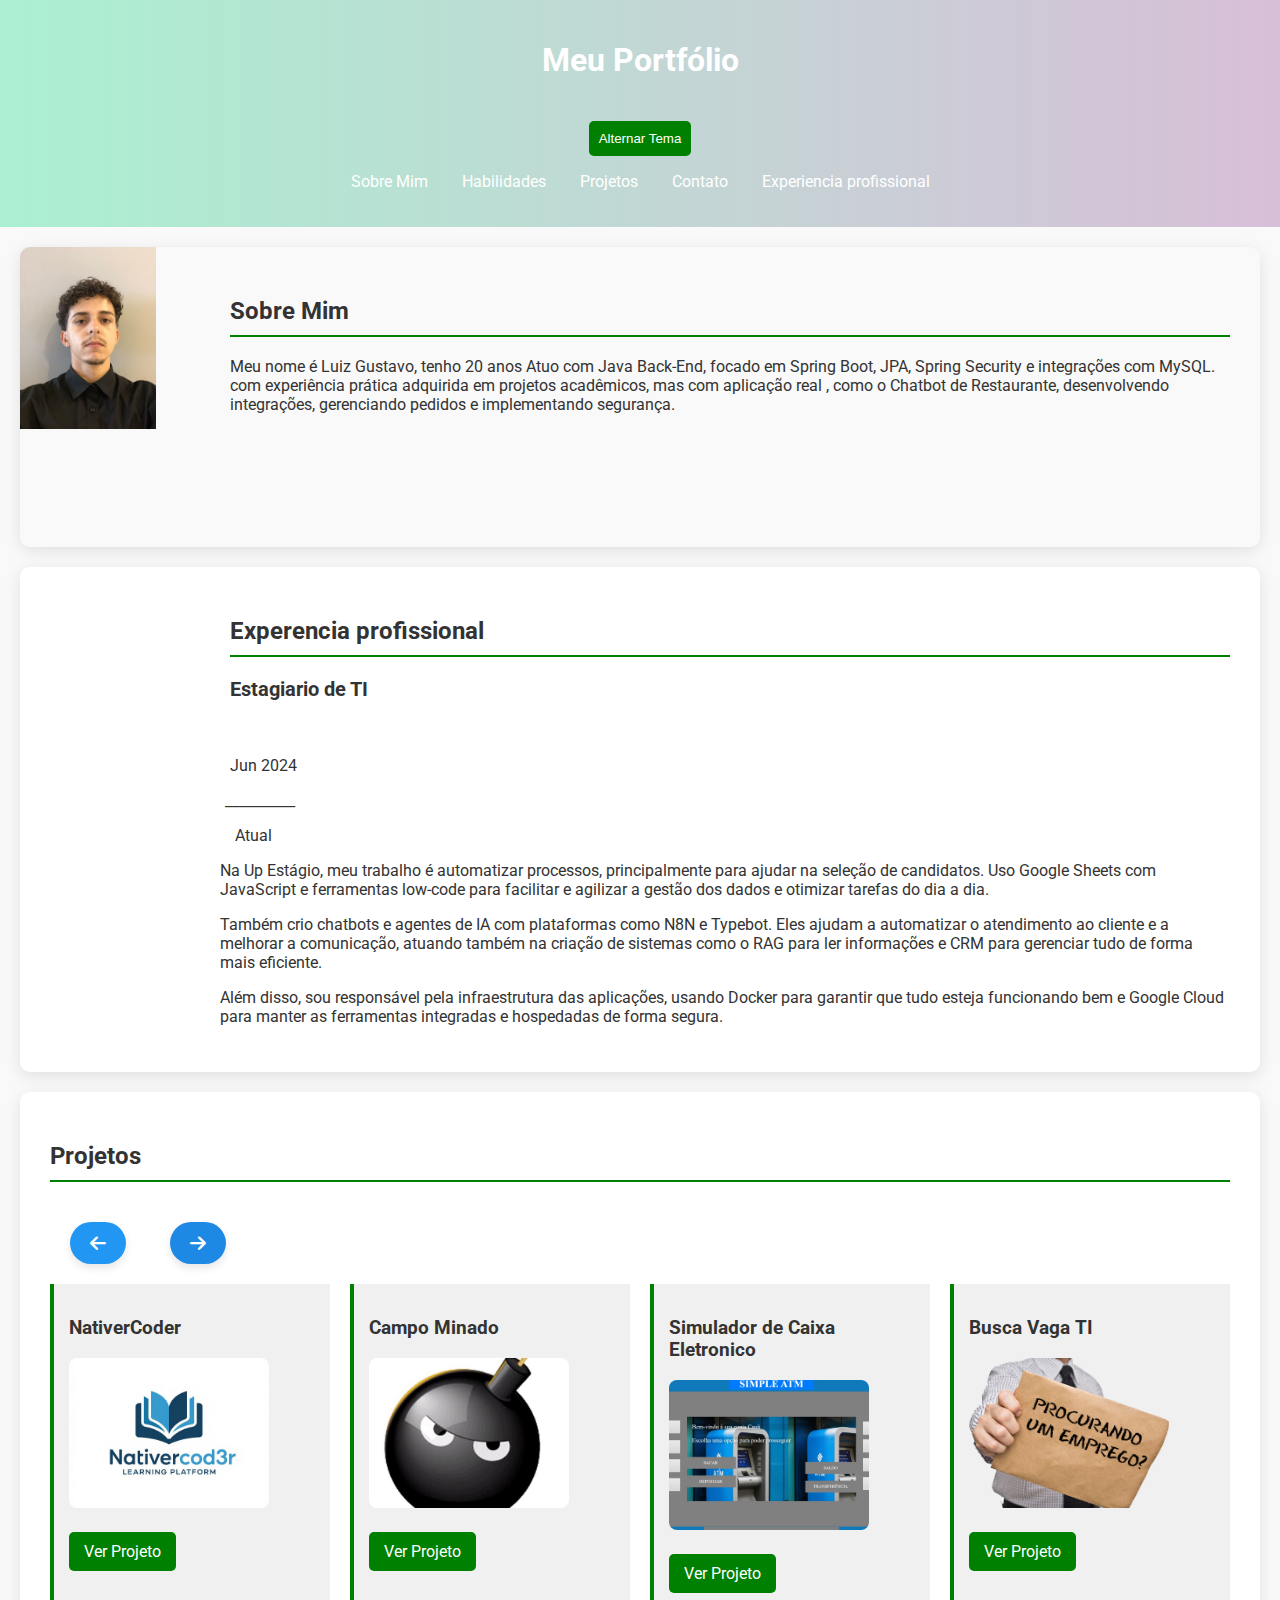
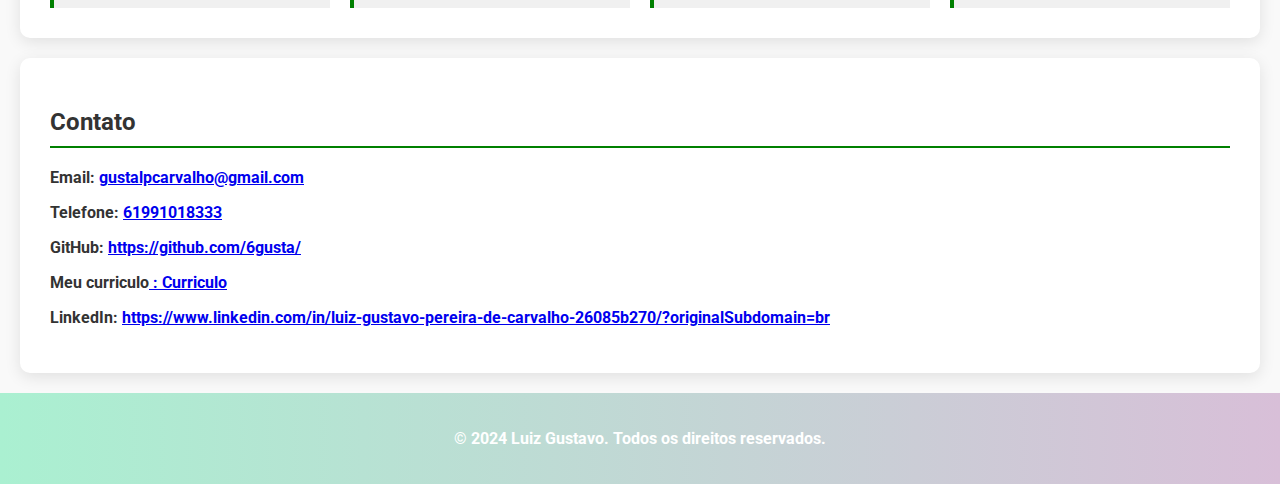
==== index.html @ 850af10c "Update index.html" ====
<!DOCTYPE html>
<html lang="pt-BR">
<head>
    <meta charset="UTF-8">
    <meta name="viewport" content="width=device-width, initial-scale=1.0">
    <title>Portfólio de Estudante de TI</title>
    <link rel="stylesheet" href="Portifolio.css">
    <link href="https://fonts.googleapis.com/css2?family=Roboto:wght@400;700&display=swap" rel="stylesheet">
    <link rel="stylesheet" href="https://cdnjs.cloudflare.com/ajax/libs/font-awesome/6.0.0-beta3/css/all.min.css">
    <script async src="https://pagead2.googlesyndication.com/pagead/js/adsbygoogle.js?client=ca-pub-6012765992413418"
     crossorigin="anonymous"></script>

</head>
<body>
    <header>
        <h1>Meu Portfólio</h1>
        <button id="theme-toggle">Alternar Tema</button>
<nav>
    <ul>
        <li><a href="#sobre">Sobre Mim</a></li>
        <li><a href="#habilidades">Habilidades</a></li>
        <li><a href="#projetos">Projetos</a></li>
        <li><a href="#contato">Contato</a></li>
        <li><a href="#Experencia profissional">Experiencia profissional</a></li>
    </ul>
</nav>

    </header>

    <section id="sobre" class="fade-in parallax">
        <h2 style=" margin-left: 180px;">Sobre Mim</h2>
        <p  style="margin-left: 180px;" >Meu nome é Luiz Gustavo, tenho 20 anos Atuo com Java Back-End, focado em Spring Boot, JPA, Spring Security e integrações com MySQL. com experiência prática adquirida em projetos acadêmicos, mas com aplicação real , como o Chatbot de Restaurante, desenvolvendo integrações, gerenciando pedidos e implementando segurança.
             </p>
        
</section>
    <section id="sobres" class="fade-in parallaxx">
        <h2 style=" margin-left: 180px;">Experencia profissional</h2>
        <p style=" margin-left: 180px; font-size: 20px;"><b>Estagiario de TI</b></p><br>
      <p  style=" margin-left: 180px;">Jun 2024</p>
      <p style=" margin-left: 175px;">__________</p>
      <p  style=" margin-left: 185px;">Atual</p>

         <p style="margin-left: 170px;">Na Up Estágio, meu trabalho é automatizar processos, principalmente para ajudar na seleção de candidatos. Uso Google Sheets com JavaScript e ferramentas low-code para facilitar e agilizar a gestão dos dados e otimizar tarefas do dia a dia.</p>

<p style="margin-left: 170px;">Também crio chatbots e agentes de IA com plataformas como N8N e Typebot. Eles ajudam a automatizar o atendimento ao cliente e a melhorar a comunicação, atuando também na criação de sistemas como o RAG para ler informações e CRM para gerenciar tudo de forma mais eficiente.</p>

<p style="margin-left: 170px;">Além disso, sou responsável pela infraestrutura das aplicações, usando Docker para garantir que tudo esteja funcionando bem e Google Cloud para manter as ferramentas integradas e hospedadas de forma segura.</p>

    </section>
   

 

    <section id="projetos" class="fade-in">
        <h2>Projetos</h2>
        <button id="projeto-prev" class="btn-arrow">
            <i class="fas fa-arrow-left"></i> 
        </button>
        <button id="projeto-next" class="btn-arrow">
           <i class="fas fa-arrow-right"></i>
        </button>
        
        
      <div class="grid">
    <div class="projeto">
        <h3>NativerCoder</h3>
        <div class="img-container">
            <img src="Imagens/WhatsApp Image 2024-10-29 at 23.13.32.jpeg" alt="Descrição do Projeto" onclick="openModal('modal1')">
          
        </div>
        <a href="https://github.com/6gusta/NativerCod3r" target="_blank">Ver Projeto</a>
    </div>
    <div class="projeto">
        <h3>Campo Minado</h3>
        <div class="img-container">
            <img src="Imagens/unnamed.jpg" alt="Descrição do Projeto 2" onclick="openModal('modal2')">
        
        </div>
        <a href="https://github.com/6gusta/Campo-Minado-CursoJava" target="_blank">Ver Projeto</a>
    </div>
    <div class="projeto">
        <h3>Simulador de Caixa Eletronico</h3>
        <div class="img-container">
            <img src="Imagens/6b5c966e-d9b1-43f6-a319-c0f67d195def (1).jpg" alt="Descrição do Projeto 3" onclick="openModal('modal3')">
     
        </div>
        <a href="https://github.com/6gusta/Simulador-De-Caixa-Eletronico" target="_blank">Ver Projeto</a>
    </div>
    <div class="projeto">
        <h3>Busca Vaga TI</h3>
        <div class="img-container">
            <img src="Imagens/1276972.png" alt="Descrição do Projeto 4" onclick="openModal('modal4')">
       
        </div>
        <a href="https://github.com/6gusta/busca-vagas-de-emprego-de-TI/blob/master/static/imagens/1276972.png" target="_blank">Ver Projeto</a>
    </div>
    <div class="projeto">
        <h3>Busca Cep</h3>
        <div class="img-container">
            <img src="Imagens/busca-cep-correios.webp" alt="Descrição do Projeto 5" onclick="openModal('modal5')">
          iv>
        </div>
        <a href="https://github.com/6gusta/busca-cep" target="_blank">Ver Projeto</a>
    </div>
    <div class="projeto">
        <h3>Site para Lanchonetes</h3>
        <div class="img-container">
            <img src="Imagens/wayne-burger.webp" alt="Descrição do Projeto 6" onclick="openModal('modal6')">

        </div>
        <a href="https://github.com/6gusta/site-reponsivo-para-lanchoonetes" target="_blank">Ver Projeto</a>
    </div>
    <div class="projeto">
        <h3>Gerenciador de Tarefas</h3>
        <div class="img-container">
            <img src="Imagens/taskmanager_taskmanager_administradordetarea_1825.webp" alt="Descrição do Projeto 7" onclick="openModal('modal7')">
      
        </div>
        <a href="https://github.com/6gusta/GERENCIADOR-DE-TAREFAS" target="_blank">Ver Projeto</a>
    </div>

      <div class="projeto">
        <h3>Chatbot</h3>
        <div class="img-container">
            <img src="Imagens/taskmanager_taskmanager_administradordetarea_1825.webp" alt="Descrição do Projeto 7" onclick="openModal('modal7')">
      
    </div>
        <a href="https://github.com/6gusta/Chatnot_Pedidos" target="_blank">Ver Projeto</a>
 </div>
</div>
  </section>
    
    <section id="contato" class="fade-in">
        <h2>Contato</h2>
        <form>
          <p><b>Email: <a href="mailto:gustalpcarvalho@gmail.com">gustalpcarvalho@gmail.com</a></b></p>
          <p><b>Telefone: <a href="tel:+5561991018333">61991018333</a></b></p>
          <p><b>GitHub: <a href="https://github.com/6gusta/" target="_blank">https://github.com/6gusta/</a></b></p>
          <p><b>Meu curriculo<a href="https://github.com/6gusta/Portifolio/blob/main/Imagens/Curr%C3%ADculo%20Luiz%20Gustavo%20Pereira%20de%20Carvalho%20_241031_124413.pdf%20(2).pdf"> : Curriculo</a></b></p>
          <p><b>LinkedIn: <a href="https://www.linkedin.com/in/luiz-gustavo-pereira-de-carvalho-26085b270/?originalSubdomain=br" target="_blank">https://www.linkedin.com/in/luiz-gustavo-pereira-de-carvalho-26085b270/?originalSubdomain=br</a></b></p>

           
         
         

            
           

      
        </form>
    </section>


    <footer>
        <p>&copy; <b> 2024 Luiz Gustavo. Todos os direitos reservados.</b></p>
     
        
    </footer>

    <!-- Modais -->
    <div id="modal1" class="modal">
        <div class="modal-content">
            <span class="close" onclick="closeModal('modal1')">&times;</span>
            <h2>Detalhes do Projeto 1</h2>
            <p>Descrição do projeto : e uma platafroma de ensino com objetivo de ensina programção e lingua inglesa de forma simples .</p>
            <p>  Tecnologias utilizadas: HTML, CSS, JavaScript no lado do cliente e JAVA(Spring) do lado do servidor .</p>
        </div>
    </div>

    <div id="modal2" class="modal">
        <div class="modal-content">
            <span class="close" onclick="closeModal('modal2')">&times;</span>
            <h2>Detalhes do Projeto 2</h2>
            <p>Descrição do projeto : Desenvolvi este projeto durante meu curso de Java para praticar conceitos básicos da linguagem. Recriei o jogo Campo Minado, aplicando técnicas de POO, programação funcional (streams, lambdas, forEach), tratamento de erros e testes unitários.. </p>
            <p>  Tecnologias utilizadas: HTML, CSS, JavaScript no lado do cliente e JAVA(Spring) do lado do servidor .</p>
            
        </div>
    </div>

    <div id="modal3" class="modal">
        <div class="modal-content">
            <span class="close" onclick="closeModal('modal3')">&times;</span>
            <h2>Detalhes do Projeto 3</h2>
            <p>Descrição do projeto Este projeto tem como finalidade simular o comportamento de um caixa eletrônico. </p>
            <p>  Tecnologias utilizadas: HTML, CSS, JavaScript no lado do cliente e JAVA(Spring) do lado do servidor .</p>
        </div>
    </div>
    <div id="modal4" class="modal">
        <div class="modal-content">
            <span class="close" onclick="closeModal('modal4')">&times;</span>
            <h2>Detalhes do Projeto 4</h2>
            <p>Descrição do projeto Um site dedicado à busca de oportunidades de emprego na área de Tecnologia da Informação (TI), direcionando diretamente para o site principal das vagas disponíveis.. 
        </p>
        <p>     . Tecnologias utilizadas: HTML, CSS, JavaScript </p>

        </div>
      
    </div>
    <div id="modal5" class="modal">
        <div class="modal-content">
            <span class="close" onclick="closeModal('modal5')">&times;</span>
            <h2>Detalhes do Projeto 5</h2>
            <p>Descrição do projeto Desenvolvi um busca cep totalmente resposivo e facil de usar.</p>
            <p> . Tecnologias utilizadas: HTML, CSS, JavaScript no lado cliente e do servidor ultilzei python(flask) com API do Correio </p>
       
        
    </div>

</div>
<div id="modal6" class="modal">
    <div class="modal-content">
        <span class="close" onclick="closeModal('modal6')">&times;</span>
        <h2>Detalhes do Projeto 6</h2>
        <p>este projeto foi criado com a intenção de facilitar os comerciantes nas vendas , oferecendo pra eles o aopção de ter seu proprio site. </p>
        <p>  Tecnologias utilizadas: HTML, CSS, JavaScript</p>

  </div>
    </div>
    <div id="modal7" class="modal">
        <div class="modal-content">
            <span class="close" onclick="closeModal('modal7')">&times;</span>
            <h2 >Detalhes do Projeto 7</h2>
            <p>Gerenciador de Tarefas Simples e Pratico  </p>
            <p>. Tecnologias utilizadas: HTML, CSS, JavaScript no lado cliente e do servidor ultilzei python(flask)</p>

           
        </div>
   </div>




    <script src="Portifolio.js"></script>
</body>
</html>
---- Portifolio.css ----
* {
    box-sizing: border-box;
}

body {
    font-family: 'Roboto', sans-serif;
    margin: 0;
    padding: 0;
    background-color: #F9F9F9;
    color: #333;
    transition: background-color 0.3s, color 0.3s;
}

header {
    background: linear-gradient(90deg, #AAF0D1, #D8BFD8);
    color: #fff;
    padding: 20px 0;
    text-align: center;
}

button {
    background-color: green ;
    color: white;
    border: none;
    padding: 10px;
    border-radius: 5px;
    cursor: pointer;
    transition: background-color 0.3s;
    margin-top: 20px;
}

button:hover {
    background-color: rgb(83, 210, 83);
}
/* Estilo básico dos botões */
.btn-arrow {
    display: inline-flex;
    align-items: center;
    gap: 8px;
    background-color: #4caf50;
    color: white;
    border: none;
    padding: 12px 20px;
    font-size: 16px;
    border-radius: 50px;
    cursor: pointer;
    transition: background-color 0.3s, transform 0.2s;
    box-shadow: 0 4px 8px rgba(0, 0, 0, 0.1);
    text-transform: uppercase;
    margin: 20px; 
    
}

/* Ícones dentro dos botões */
.btn-arrow i {
    font-size: 18px;
}

/* Efeito ao passar o mouse */
.btn-arrow:hover {
    background-color: #45a049;
    transform: scale(1.05);
}

/* Efeito ao clicar */
.btn-arrow:active {
    transform: scale(0.95);
    box-shadow: 0 2px 4px rgba(0, 0, 0, 0.2);
}

/* Diferenciação de botões */
#projeto-prev {
    background-color: #2196f3;
}

#projeto-prev:hover {
    background-color: #fb8c00;
}

#projeto-next {
    background-color: #1e88e5;
}

#projeto-next:hover {
    background-color: #fb8c00;
}


nav ul {
    list-style: none;
    padding: 0;
}

nav ul li {
    display: inline;
    margin: 0 15px;
}

nav ul li a {
    color: #fff;
    text-decoration: none;
    transition: color 0.3s;
}

nav ul li a:hover {
    color: green;
    text-decoration: underline;
}

.parallax {
background: url('Imagens/WhatsApp Image 2025-01-02 at 00.26.29.jpeg');
    height: 300px;

    background-repeat: no-repeat;
    background-size: 11%;

}

@media (max-width: 768px) {
    #sobre {
        padding: 10px; 
        margin-left: -150px;
    }

    #sobre h2 {
        font-size: 1.5em; /* Reduz o tamanho do título */
    }

    #sobre p {
        font-size: 0.9em; /* Reduz o tamanho da fonte do parágrafo */
        margin: 10px 0; /* Margens ajustadas */
        text-align: left; /* Alinha o texto à esquerda */
    }
}

@media (max-width: 768px) {
    #sobres {
        padding: 10px; 
        margin-left: -175px;
    }

    #sobre h2 {
        font-size: 1.0em; /* Reduz o tamanho do título */
    }

    #sobre p {
        font-size: 0.9em; /* Reduz o tamanho da fonte do parágrafo */
        margin: 10px 0; /* Margens ajustadas */
     /* Alinha o texto à esquerda */
    }
}


body.dark .parallax {
    background: url('Imagens/WhatsApp Image 2025-01-02 at 00.26.29.jpeg') ; 
    background-size: 15%; /* Isso garante que a imagem cubra todo o espaço */
    height: 300px;
    background-repeat: no-repeat;

    background-size: 11%;
    
}
.projeto img {
    width: 200px; /* Tamanho fixo que você preferir */
    height: 150px; /* Tamanho fixo que você preferir */
    object-fit: cover; /* Corta a imagem para preencher o espaço */
    border-radius: 8px; /* Se quiser bordas arredondadas */
}

section {
    padding: 30px;
    margin: 20px;
    background: #fff;
    border-radius: 10px;
    box-shadow: 0 4px 16px rgba(0, 0, 0, 0.1);
    transition: transform 0.3s, box-shadow 0.3s;
}

section:hover {
    transform: translateY(-5px);
    box-shadow: 0 8px 32px rgba(0, 0, 0, 0.2);
}

h2 {
    border-bottom: 2px solid green;
    padding-bottom: 10px;
    margin-bottom: 20px;
}



.grid {
    display: grid;
    grid-template-columns: repeat(auto-fill, minmax(250px, 1fr));
    gap: 20px;
}

.projeto {
    padding: 15px;
    border-left: 4px solid green;
    background: #F0F0F0;
    transition: transform 0.3s, box-shadow 0.3s;
}

.projeto img {
    max-width: 100%;
    border-radius: 8px;
    margin-bottom: 10px;
}

.projeto:hover {
    transform: translateY(-5px);
    box-shadow: 0 8px 16px rgba(0, 0, 0, 0.2);
    
}

.projeto a {
    display: inline-block;
    margin-top: 10px;
    background: green;
    color: white;
    padding: 10px 15px;
    border-radius: 5px;
    text-decoration: none;
    transition: background-color 0.3s, transform 0.3s;
}

.projeto a:hover {
    background: rgb(81, 215, 81);
    transform: scale(1.05);
}

/* Modais */
.modal {
    display: none; 
    position: fixed; 
    z-index: 1; 
    left: 0;
    top: 290px;
    width: 100%; 
    height: 100%; 
    overflow: auto; 
    background-color: rgba(0, 0, 0, 0.6); 
}

.modal-content {
    background-color: #fefefe;
    margin: 5% auto; /* Espaçamento acima e abaixo do modal */
    padding: 30px; /* Aumenta o preenchimento interno */
    border: 1px solid #888;
    width: 80%; /* Ajuste a largura conforme necessário */
    max-width: 900px; /* Defina um tamanho máximo para o modal */
    border-radius: 8px; /* Borda arredondada */
    box-shadow: 0 4px 20px rgba(0, 0, 0, 0.2); /* Sombra para destaque */
}


.close {
    color: #aaa;
    float: right;
    font-size: 28px;
    font-weight: bold;
}

footer {
    text-align: center;
    padding: 20px 0;
    background: linear-gradient(90deg, #AAF0D1, #D8BFD8);
    color: #fff;
    position: relative;
    bottom: 0;
    width: 100%;
}

/* Tema Escuro */
body.dark {
    background-color: #333;
    color: #fff;
}

body.dark header {
    background: linear-gradient(90deg, #AAF0D1, #D8BFD8);
}

body.dark section {
    background: #444;
}

body.dark .modal-content {
    background-color: #555;
}

.projeto:hover .description {
    opacity: 1;
}
.projeto:hover {
    transform: translateY(-5px);
    box-shadow: 0 8px 16px rgba(0, 0, 0, 0.2);
}
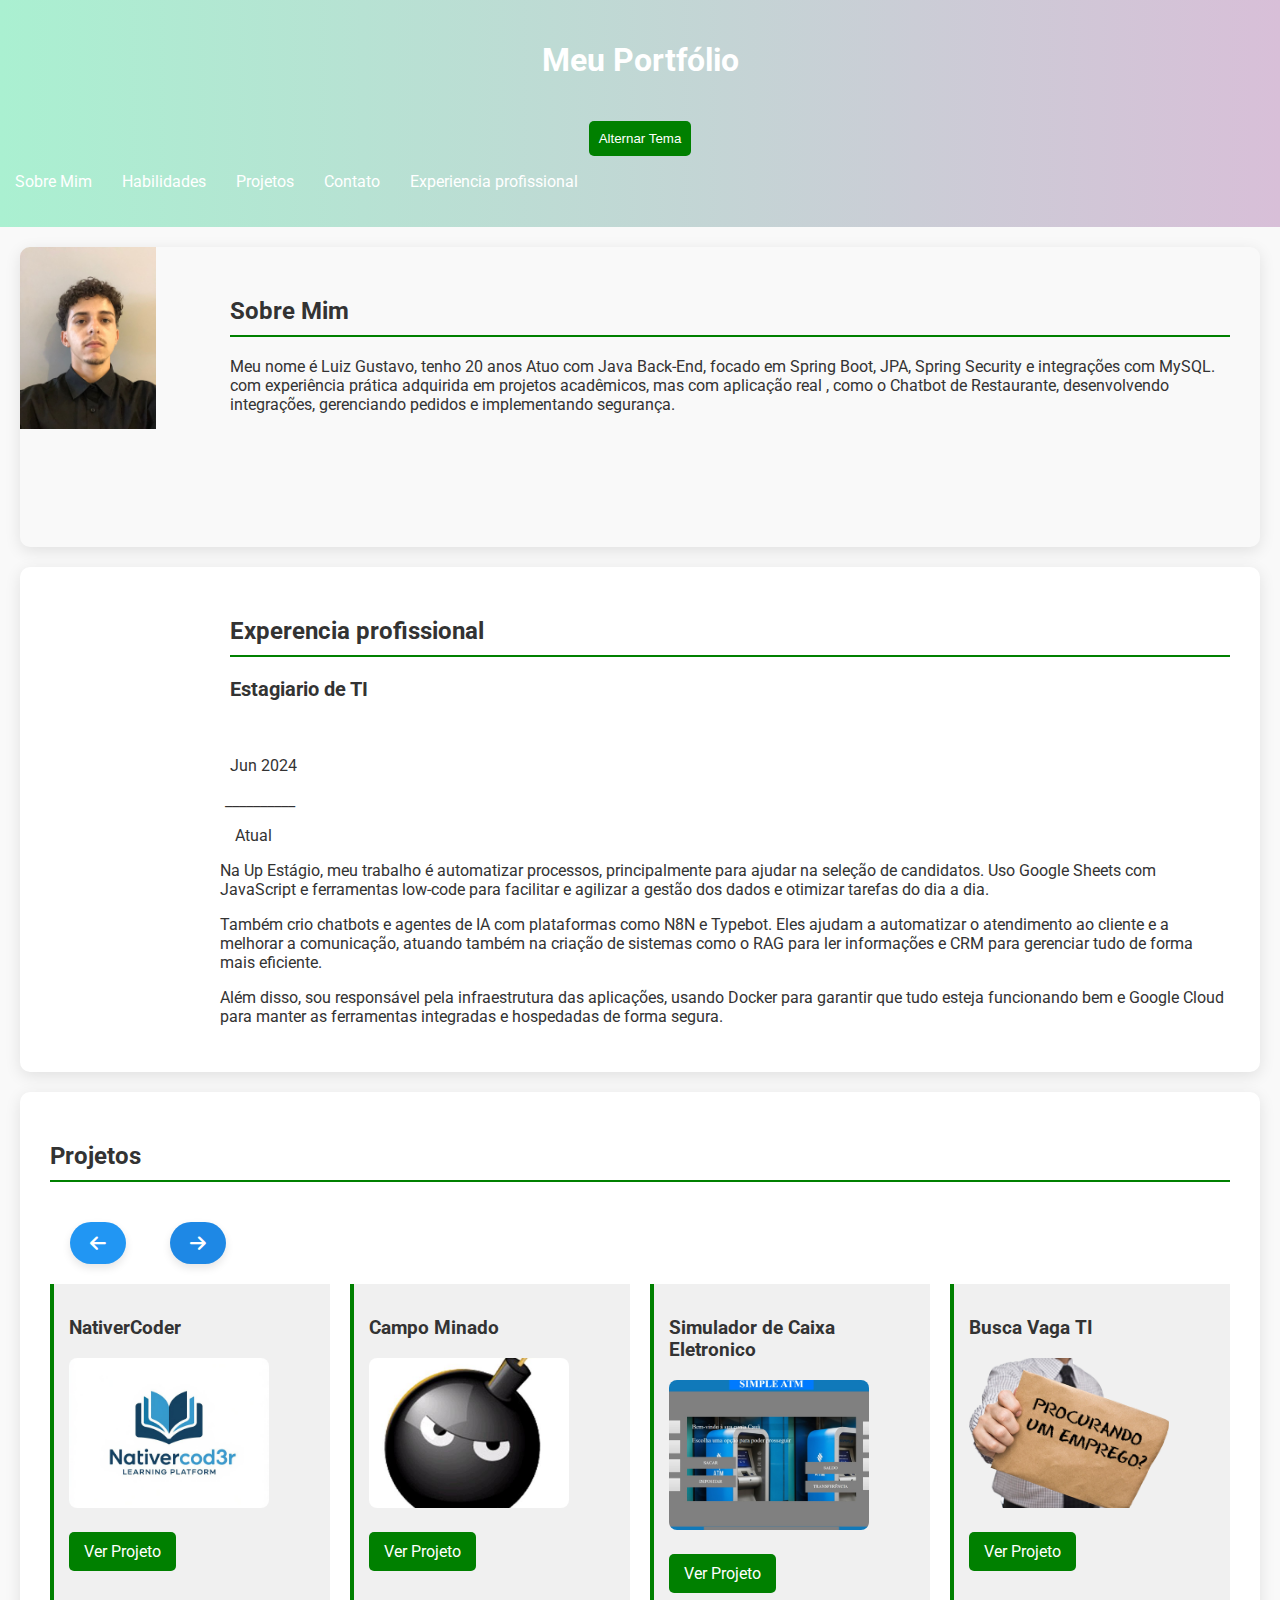
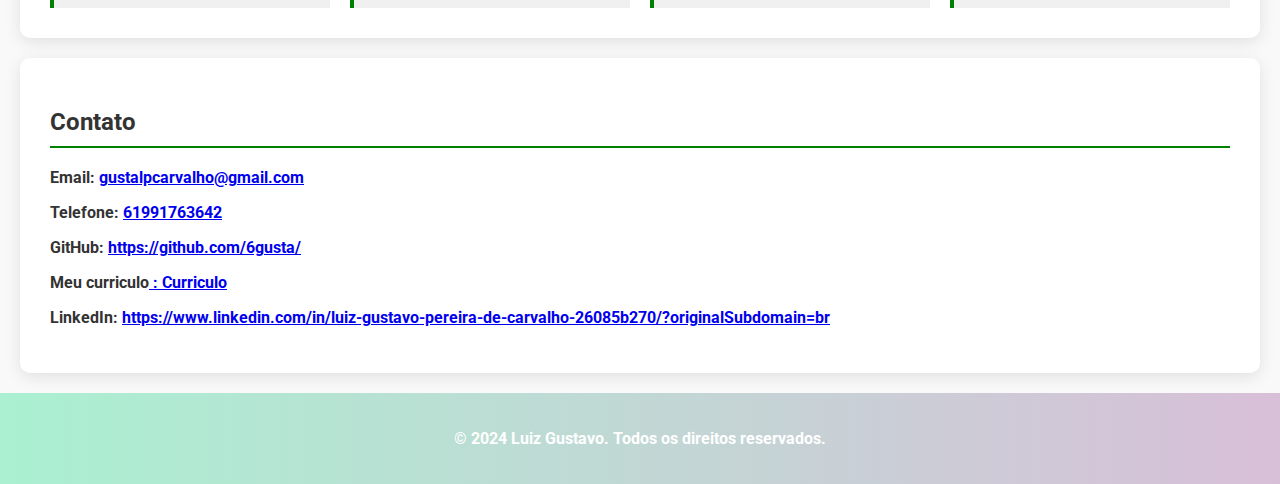
==== commit c390f1e6: "Update index.html" ====
--- a/index.html
+++ b/index.html
@@ -134,7 +134,7 @@
         <h2>Contato</h2>
         <form>
           <p><b>Email: <a href="mailto:gustalpcarvalho@gmail.com">gustalpcarvalho@gmail.com</a></b></p>
-          <p><b>Telefone: <a href="tel:+5561991018333">61991018333</a></b></p>
+          <p><b>Telefone: <a href="tel:+5561991018333">61991763642</a></b></p>
           <p><b>GitHub: <a href="https://github.com/6gusta/" target="_blank">https://github.com/6gusta/</a></b></p>
           <p><b>Meu curriculo<a href="https://github.com/6gusta/Portifolio/blob/main/Imagens/Curr%C3%ADculo%20Luiz%20Gustavo%20Pereira%20de%20Carvalho%20_241031_124413.pdf%20(2).pdf"> : Curriculo</a></b></p>
           <p><b>LinkedIn: <a href="https://www.linkedin.com/in/luiz-gustavo-pereira-de-carvalho-26085b270/?originalSubdomain=br" target="_blank">https://www.linkedin.com/in/luiz-gustavo-pereira-de-carvalho-26085b270/?originalSubdomain=br</a></b></p>
--- a/Portifolio.css
+++ b/Portifolio.css
@@ -89,6 +89,7 @@
 nav ul {
     list-style: none;
     padding: 0;
+     display: flex
 }
 
 nav ul li {
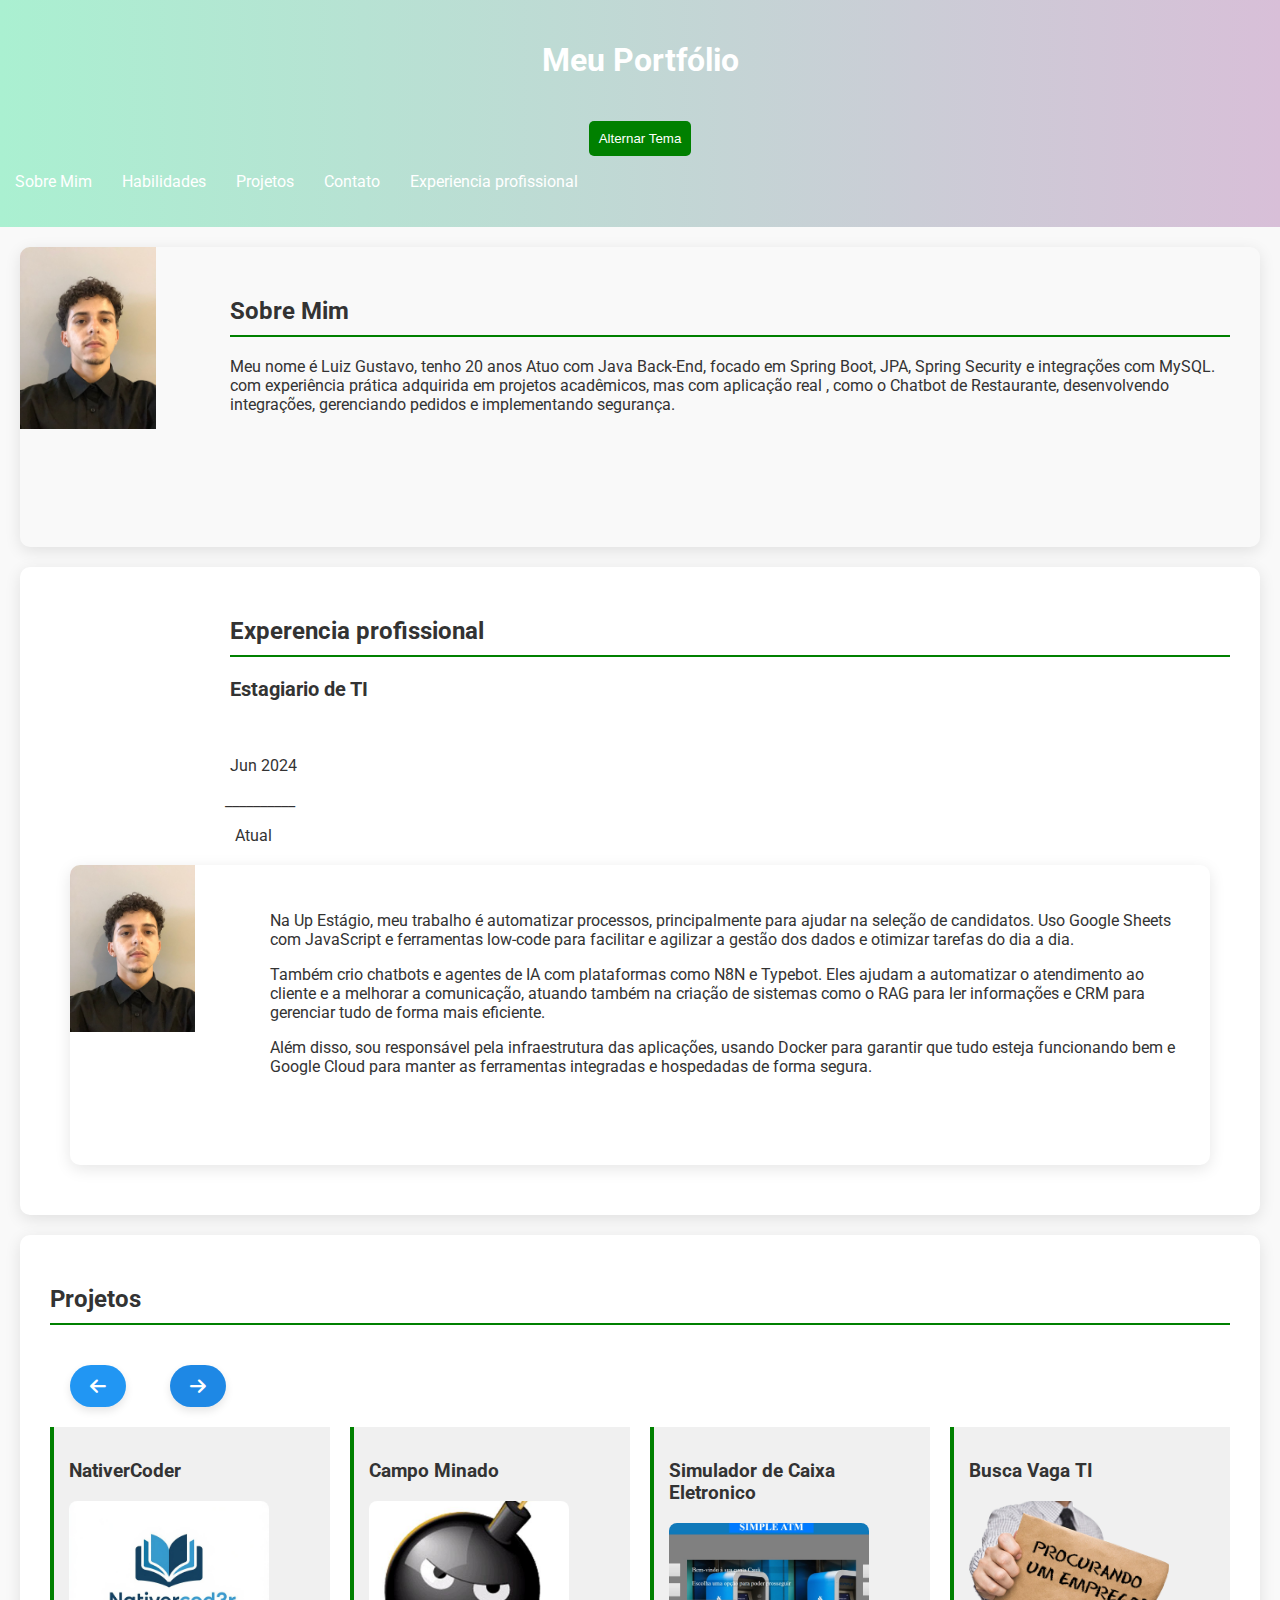
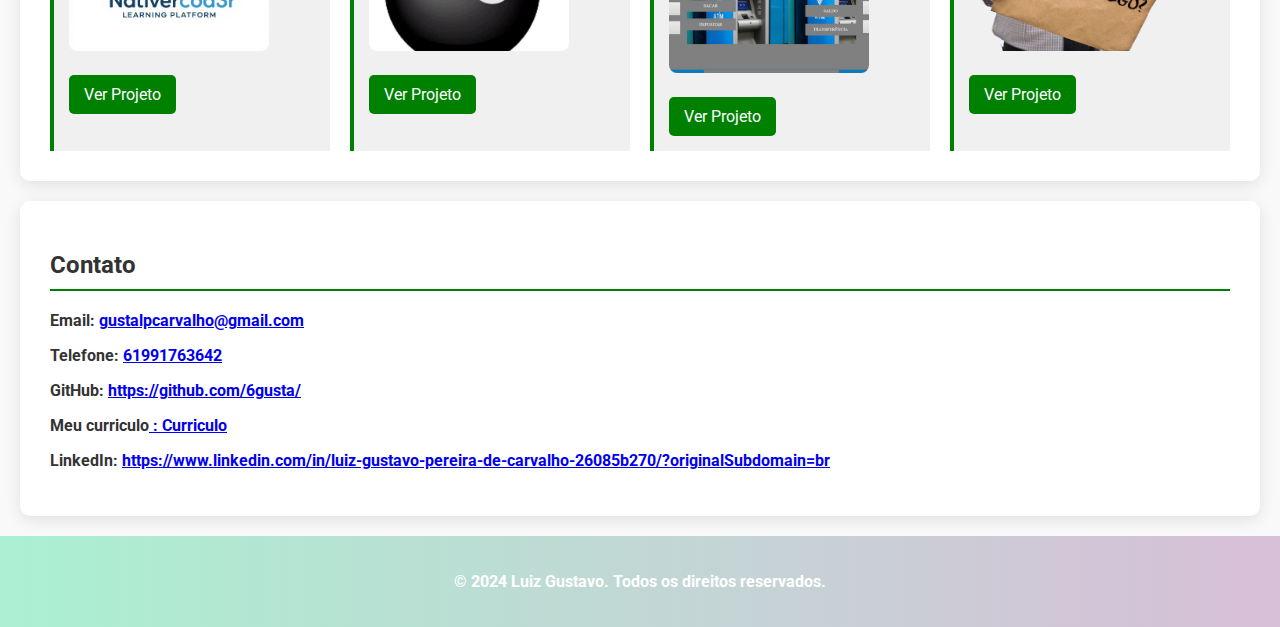
==== commit c49912c4: "Update index.html" ====
--- a/index.html
+++ b/index.html
@@ -39,13 +39,13 @@
       <p  style=" margin-left: 180px;">Jun 2024</p>
       <p style=" margin-left: 175px;">__________</p>
       <p  style=" margin-left: 185px;">Atual</p>
-
+    <section id="sobre" class="fade-in parallax">
          <p style="margin-left: 170px;">Na Up Estágio, meu trabalho é automatizar processos, principalmente para ajudar na seleção de candidatos. Uso Google Sheets com JavaScript e ferramentas low-code para facilitar e agilizar a gestão dos dados e otimizar tarefas do dia a dia.</p>
 
 <p style="margin-left: 170px;">Também crio chatbots e agentes de IA com plataformas como N8N e Typebot. Eles ajudam a automatizar o atendimento ao cliente e a melhorar a comunicação, atuando também na criação de sistemas como o RAG para ler informações e CRM para gerenciar tudo de forma mais eficiente.</p>
 
 <p style="margin-left: 170px;">Além disso, sou responsável pela infraestrutura das aplicações, usando Docker para garantir que tudo esteja funcionando bem e Google Cloud para manter as ferramentas integradas e hospedadas de forma segura.</p>
-
+</section>
     </section>
    
 
@@ -98,7 +98,7 @@
         <h3>Busca Cep</h3>
         <div class="img-container">
             <img src="Imagens/busca-cep-correios.webp" alt="Descrição do Projeto 5" onclick="openModal('modal5')">
-          iv>
+          
         </div>
         <a href="https://github.com/6gusta/busca-cep" target="_blank">Ver Projeto</a>
     </div>
@@ -220,8 +220,33 @@
         <div class="modal-content">
             <span class="close" onclick="closeModal('modal7')">&times;</span>
             <h2 >Detalhes do Projeto 7</h2>
-            <p>Gerenciador de Tarefas Simples e Pratico  </p>
-            <p>. Tecnologias utilizadas: HTML, CSS, JavaScript no lado cliente e do servidor ultilzei python(flask)</p>
+   
+    <h2>Gerenciador de Tarefas - Python, Flask e SQLAlchemy</h2>
+    <p>Esse projeto é um <strong>Gerenciador de Tarefas</strong> simples e eficiente, desenvolvido com <strong>Python</strong>, <strong>Flask</strong> e <strong>SQLAlchemy</strong> para interação com um banco de dados <strong>MySQL</strong>.</p>
+
+    <h3>Funcionalidades</h3>
+    <ul>
+        <li><strong>Autenticação de usuários</strong> com login seguro.</li>
+        <li><strong>Gestão de tarefas</strong>: Adicione, edite, e exclua tarefas.</li>
+        <li><strong>Verificação de tarefas pendentes</strong>: Fique de olho nas tarefas que precisam ser concluídas.</li>
+        <li><strong>Interface intuitiva</strong> e fácil de usar.</li>
+    </ul>
+
+    <h3>Tecnologias</h3>
+    <ul>
+        <li><strong>Python</strong></li>
+        <li><strong>Flask</strong></li>
+        <li><strong>SQLAlchemy</strong></li>
+        <li><strong>MySQL</strong></li>
+    </ul>
+
+    <h3>Como Rodar</h3>
+    <ol>
+        <li>Clone o repositório:</li>
+    </ol>
+    <pre><code>git clone https://github.com/6gusta/gerenciador-de-tarefas.git</code></pre>
+
+
 
            
         </div>
--- a/Portifolio.css
+++ b/Portifolio.css
@@ -237,7 +237,7 @@
     position: fixed; 
     z-index: 1; 
     left: 0;
-    top: 290px;
+    top: 200px;
     width: 100%; 
     height: 100%; 
     overflow: auto; 
@@ -249,7 +249,7 @@
     margin: 5% auto; /* Espaçamento acima e abaixo do modal */
     padding: 30px; /* Aumenta o preenchimento interno */
     border: 1px solid #888;
-    width: 80%; /* Ajuste a largura conforme necessário */
+    width: 100%; /* Ajuste a largura conforme necessário */
     max-width: 900px; /* Defina um tamanho máximo para o modal */
     border-radius: 8px; /* Borda arredondada */
     box-shadow: 0 4px 20px rgba(0, 0, 0, 0.2); /* Sombra para destaque */
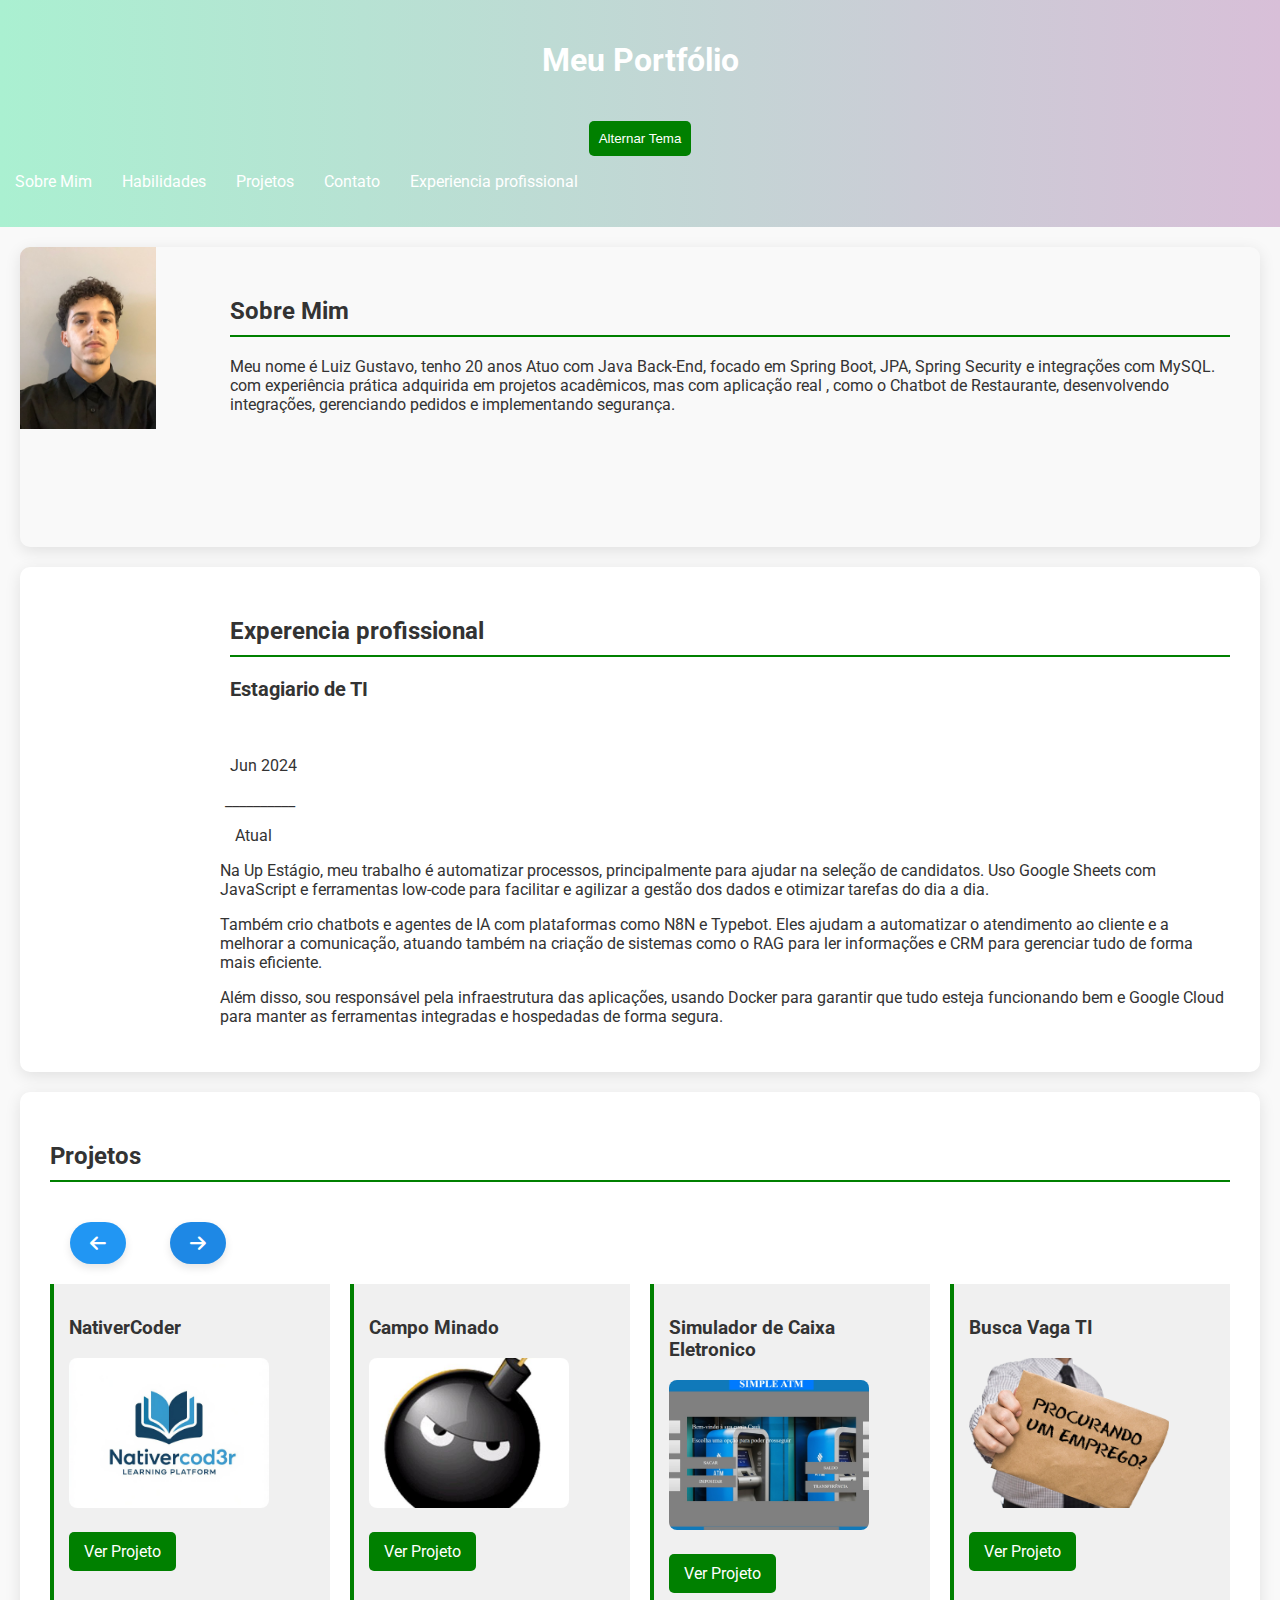
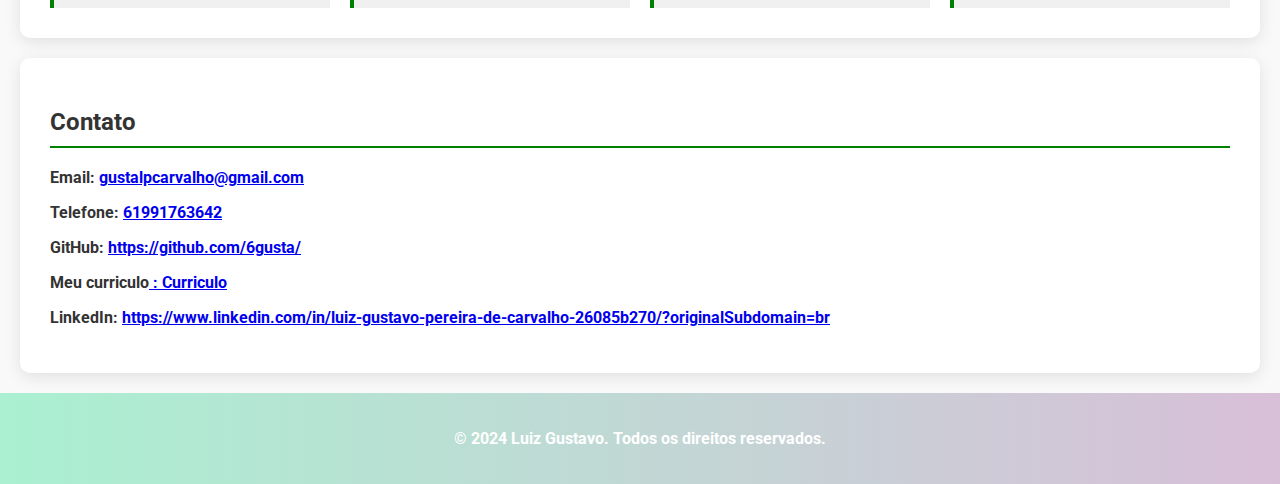
==== commit 841e12bc: "Update index.html" ====
--- a/index.html
+++ b/index.html
@@ -39,13 +39,13 @@
       <p  style=" margin-left: 180px;">Jun 2024</p>
       <p style=" margin-left: 175px;">__________</p>
       <p  style=" margin-left: 185px;">Atual</p>
-    <section id="sobre" class="fade-in parallax">
-         <p style="margin-left: 170px;">Na Up Estágio, meu trabalho é automatizar processos, principalmente para ajudar na seleção de candidatos. Uso Google Sheets com JavaScript e ferramentas low-code para facilitar e agilizar a gestão dos dados e otimizar tarefas do dia a dia.</p>
-
-<p style="margin-left: 170px;">Também crio chatbots e agentes de IA com plataformas como N8N e Typebot. Eles ajudam a automatizar o atendimento ao cliente e a melhorar a comunicação, atuando também na criação de sistemas como o RAG para ler informações e CRM para gerenciar tudo de forma mais eficiente.</p>
-
-<p style="margin-left: 170px;">Além disso, sou responsável pela infraestrutura das aplicações, usando Docker para garantir que tudo esteja funcionando bem e Google Cloud para manter as ferramentas integradas e hospedadas de forma segura.</p>
-</section>
+
+         <p id="sobres" style="margin-left: 170px;">Na Up Estágio, meu trabalho é automatizar processos, principalmente para ajudar na seleção de candidatos. Uso Google Sheets com JavaScript e ferramentas low-code para facilitar e agilizar a gestão dos dados e otimizar tarefas do dia a dia.</p>
+
+<p id="sobres" style="margin-left: 170px;">Também crio chatbots e agentes de IA com plataformas como N8N e Typebot. Eles ajudam a automatizar o atendimento ao cliente e a melhorar a comunicação, atuando também na criação de sistemas como o RAG para ler informações e CRM para gerenciar tudo de forma mais eficiente.</p>
+
+<p id="sobres" style="margin-left: 170px;">Além disso, sou responsável pela infraestrutura das aplicações, usando Docker para garantir que tudo esteja funcionando bem e Google Cloud para manter as ferramentas integradas e hospedadas de forma segura.</p>
+
     </section>
    
 
